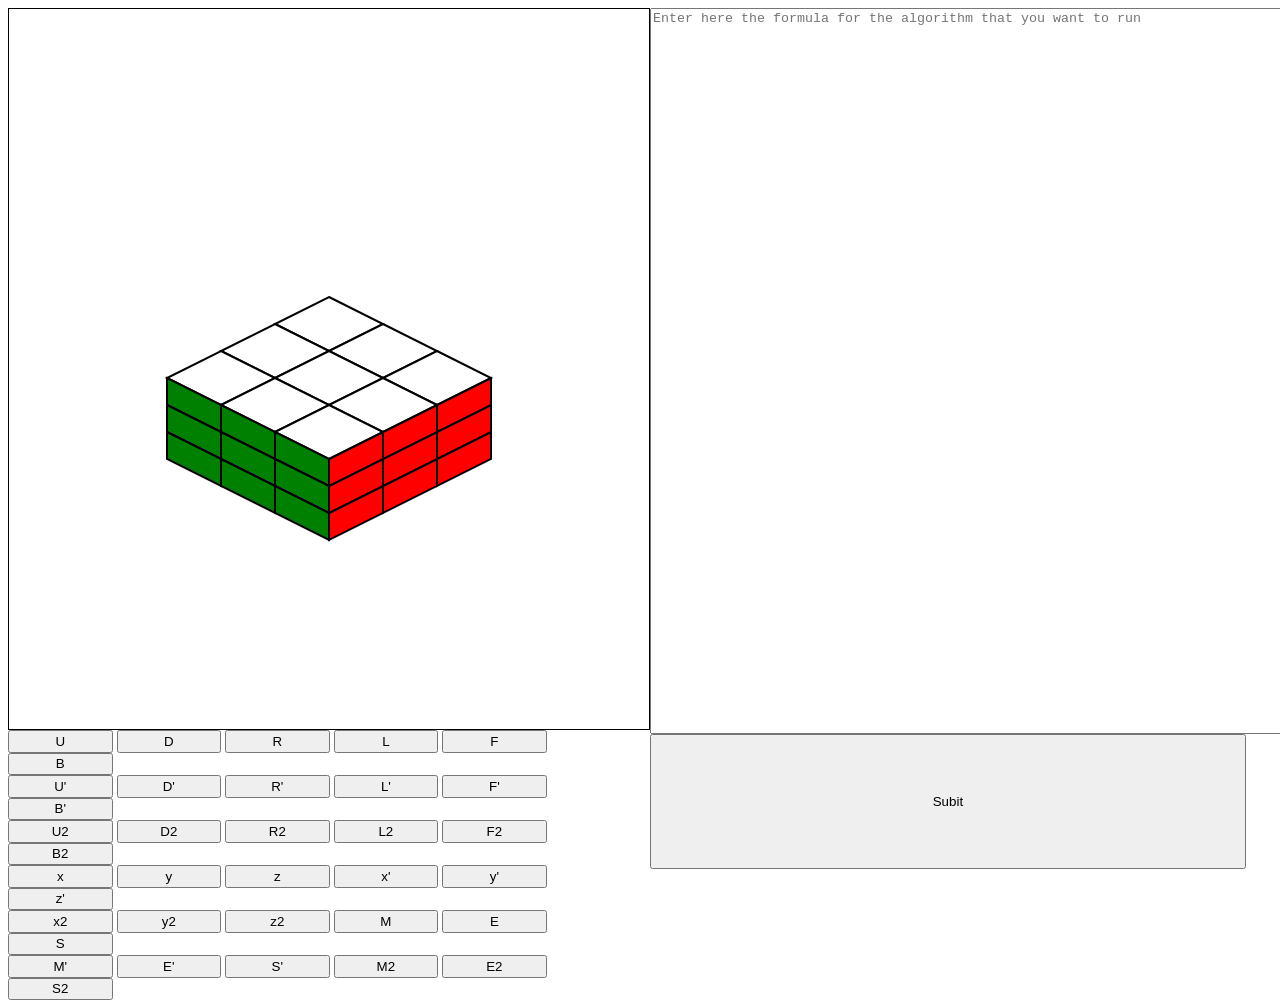
==== index.html @ b21edc72 "Auto-Update" ====
<!DOCTYPE html>
<html lang="en">

<head>
	<title>Rubik's Cube</title>
	<link rel="stylesheet" href="Rubik's Cube.css">
</head>

<body>
	<div class="Main">
		<div class="Vert">
			<canvas id="Rubik's Cube"></canvas>
			<div>
				<button onclick="Faces.Turn(`U`)" class="Move">U</button>
				<button onclick="Faces.Turn(`D`)" class="Move">D</button>
				<button onclick="Faces.Turn(`R`)" class="Move">R</button>
				<button onclick="Faces.Turn(`L`)" class="Move">L</button>
				<button onclick="Faces.Turn(`F`)" class="Move">F</button>
				<button onclick="Faces.Turn(`B`)" class="Move">B</button>
				<br>
				<button onclick="Faces.Turn(`U'`)" class="Move">U'</button>
				<button onclick="Faces.Turn(`D'`)" class="Move">D'</button>
				<button onclick="Faces.Turn(`R'`)" class="Move">R'</button>
				<button onclick="Faces.Turn(`L'`)" class="Move">L'</button>
				<button onclick="Faces.Turn(`F'`)" class="Move">F'</button>
				<button onclick="Faces.Turn(`B'`)" class="Move">B'</button>
				<br>
				<button onclick="Faces.Turn(`U2`)" class="Move">U2</button>
				<button onclick="Faces.Turn(`D2`)" class="Move">D2</button>
				<button onclick="Faces.Turn(`R2`)" class="Move">R2</button>
				<button onclick="Faces.Turn(`L2`)" class="Move">L2</button>
				<button onclick="Faces.Turn(`F2`)" class="Move">F2</button>
				<button onclick="Faces.Turn(`B2`)" class="Move">B2</button>
				<br>
				<button onclick="Faces.Turn(`x`)" class="Move">x</button>
				<button onclick="Faces.Turn(`y`)" class="Move">y</button>
				<button onclick="Faces.Turn(`z`)" class="Move">z</button>
				<button onclick="Faces.Turn(`x'`)" class="Move">x'</button>
				<button onclick="Faces.Turn(`y'`)" class="Move">y'</button>
				<button onclick="Faces.Turn(`z'`)" class="Move">z'</button>
				<br>
				<button onclick="Faces.Turn(`x2`)" class="Move">x2</button>
				<button onclick="Faces.Turn(`y2`)" class="Move">y2</button>
				<button onclick="Faces.Turn(`z2`)" class="Move">z2</button>
				<button onclick="Faces.Turn(`M`)" class="Move">M</button>
				<button onclick="Faces.Turn(`E`)" class="Move">E</button>
				<button onclick="Faces.Turn(`S`)" class="Move">S</button>
				<br>
				<button onclick="Faces.Turn(`M'`)" class="Move">M'</button>
				<button onclick="Faces.Turn(`E'`)" class="Move">E'</button>
				<button onclick="Faces.Turn(`S'`)" class="Move">S'</button>
				<button onclick="Faces.Turn(`M2`)" class="Move">M2</button>
				<button onclick="Faces.Turn(`E2`)" class="Move">E2</button>
				<button onclick="Faces.Turn(`S2`)" class="Move">S2</button>
			</div>
		</div>
		<div class="Vert">
			<textarea id="Input" placeholder="Enter here the formula for the algorithm that you want to run"></textarea>
			<button onclick="Submit();" class="Submit">Subit</button>
		</div>
	</div>
	<script src="Rubik's Cube.js"></script>
</body>

</html>
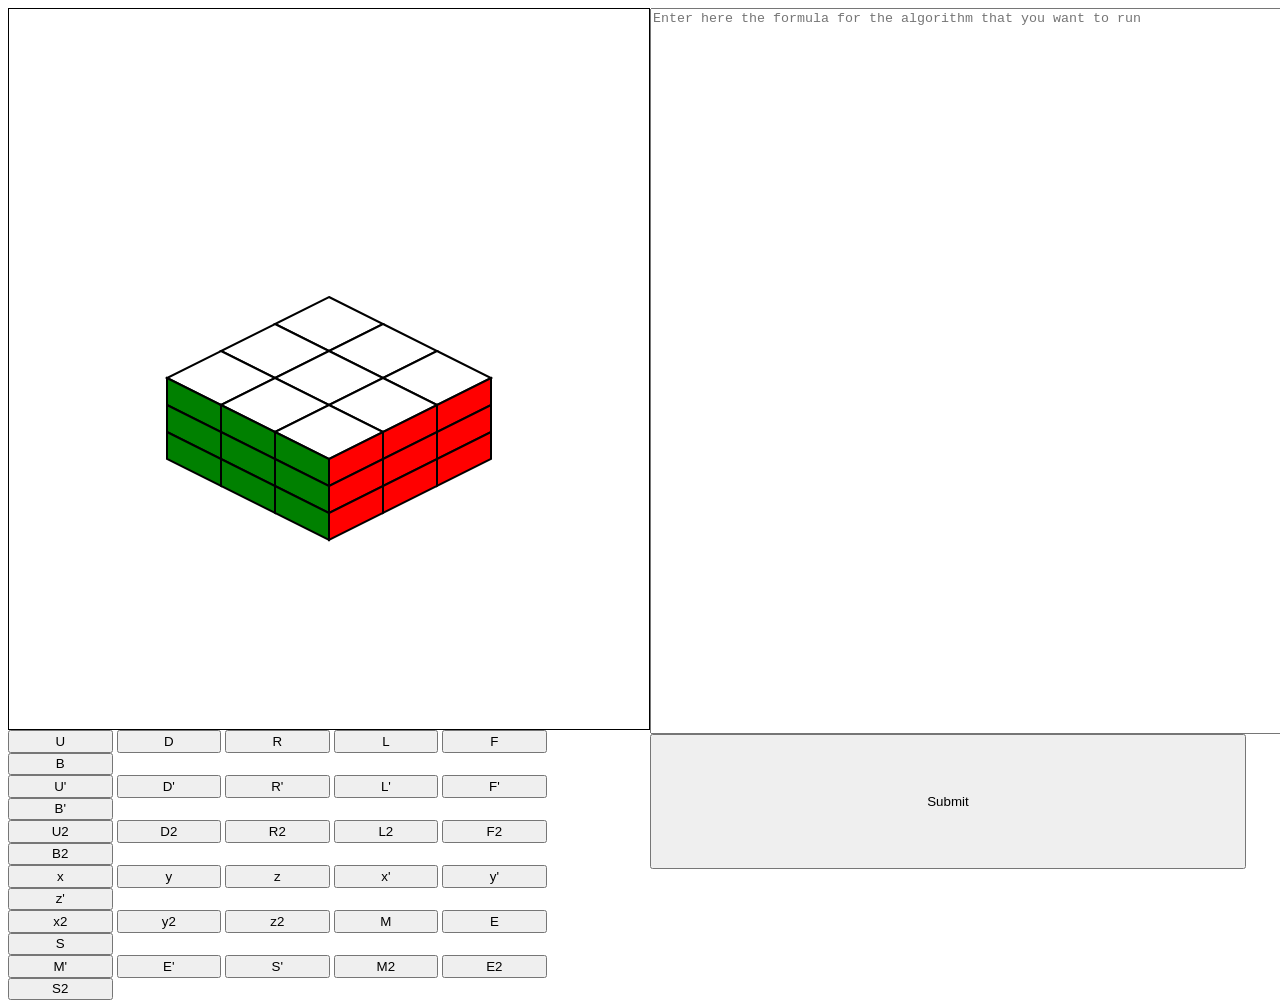
==== commit 77f5aadf: "Auto-Update" ====
--- a/index.html
+++ b/index.html
@@ -3,7 +3,7 @@
 
 <head>
 	<title>Rubik's Cube</title>
-	<link rel="stylesheet" href="Rubik's Cube.css">
+	<link rel="stylesheet" href="style.css">
 </head>
 
 <body>
@@ -56,10 +56,10 @@
 		</div>
 		<div class="Vert">
 			<textarea id="Input" placeholder="Enter here the formula for the algorithm that you want to run"></textarea>
-			<button onclick="Submit();" class="Submit">Subit</button>
+			<button onclick="Submit();" class="Submit">Submit</button>
 		</div>
 	</div>
-	<script src="Rubik's Cube.js"></script>
+	<script src="main.js"></script>
 </body>
 
 </html>
--- a/style.css
+++ b/style.css
@@ -0,0 +1,35 @@
+html,
+body {
+	height: 100%;
+}
+
+canvas {
+	border: 1px solid #000;
+}
+
+.Move {
+	width: calc(49vw/6);
+	height: calc(15vh/6);
+}
+
+div.Main {
+	display: flex;
+	flex-direction: row;
+}
+
+div.Vert {
+	display: flex;
+	flex-direction: column;
+}
+
+textarea {
+	resize: none;
+	height: calc(100vh * 0.8);
+	width: calc(100vh);
+}
+
+.Submit {
+	width: calc(49vw*0.95);
+		height: calc(15vh);
+}
+
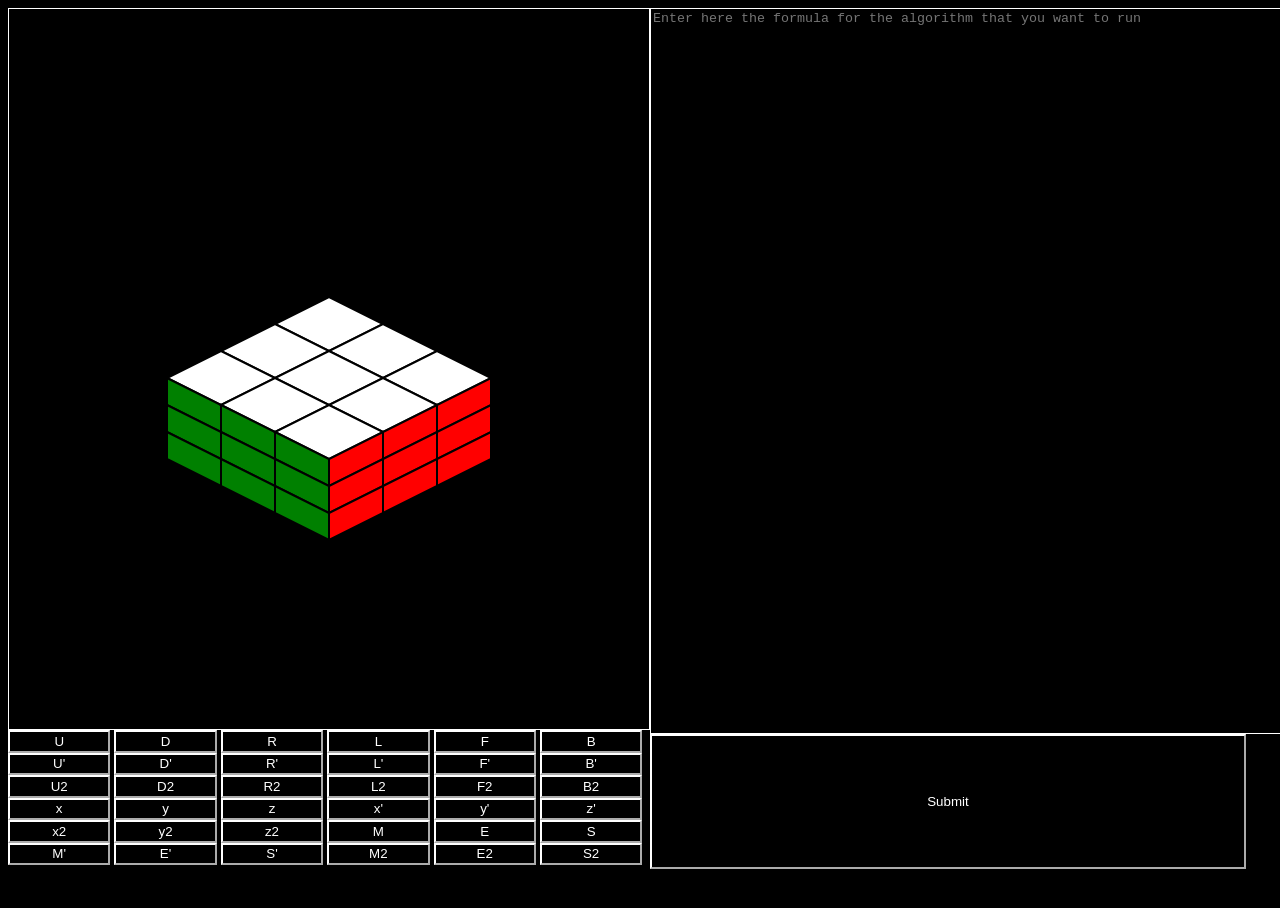
==== commit d4752f4f: "Auto-Update" ====
--- a/index.html
+++ b/index.html
@@ -11,52 +11,52 @@
 		<div class="Vert">
 			<canvas id="Rubik's Cube"></canvas>
 			<div>
-				<button onclick="Faces.Turn(`U`)" class="Move">U</button>
-				<button onclick="Faces.Turn(`D`)" class="Move">D</button>
-				<button onclick="Faces.Turn(`R`)" class="Move">R</button>
-				<button onclick="Faces.Turn(`L`)" class="Move">L</button>
-				<button onclick="Faces.Turn(`F`)" class="Move">F</button>
-				<button onclick="Faces.Turn(`B`)" class="Move">B</button>
+				<button onclick="FACES.turn(`U`)" class="Move">U</button>
+				<button onclick="FACES.turn(`D`)" class="Move">D</button>
+				<button onclick="FACES.turn(`R`)" class="Move">R</button>
+				<button onclick="FACES.turn(`L`)" class="Move">L</button>
+				<button onclick="FACES.turn(`F`)" class="Move">F</button>
+				<button onclick="FACES.turn(`B`)" class="Move">B</button>
 				<br>
-				<button onclick="Faces.Turn(`U'`)" class="Move">U'</button>
-				<button onclick="Faces.Turn(`D'`)" class="Move">D'</button>
-				<button onclick="Faces.Turn(`R'`)" class="Move">R'</button>
-				<button onclick="Faces.Turn(`L'`)" class="Move">L'</button>
-				<button onclick="Faces.Turn(`F'`)" class="Move">F'</button>
-				<button onclick="Faces.Turn(`B'`)" class="Move">B'</button>
+				<button onclick="FACES.turn(`U'`)" class="Move">U'</button>
+				<button onclick="FACES.turn(`D'`)" class="Move">D'</button>
+				<button onclick="FACES.turn(`R'`)" class="Move">R'</button>
+				<button onclick="FACES.turn(`L'`)" class="Move">L'</button>
+				<button onclick="FACES.turn(`F'`)" class="Move">F'</button>
+				<button onclick="FACES.turn(`B'`)" class="Move">B'</button>
 				<br>
-				<button onclick="Faces.Turn(`U2`)" class="Move">U2</button>
-				<button onclick="Faces.Turn(`D2`)" class="Move">D2</button>
-				<button onclick="Faces.Turn(`R2`)" class="Move">R2</button>
-				<button onclick="Faces.Turn(`L2`)" class="Move">L2</button>
-				<button onclick="Faces.Turn(`F2`)" class="Move">F2</button>
-				<button onclick="Faces.Turn(`B2`)" class="Move">B2</button>
+				<button onclick="FACES.turn(`U2`)" class="Move">U2</button>
+				<button onclick="FACES.turn(`D2`)" class="Move">D2</button>
+				<button onclick="FACES.turn(`R2`)" class="Move">R2</button>
+				<button onclick="FACES.turn(`L2`)" class="Move">L2</button>
+				<button onclick="FACES.turn(`F2`)" class="Move">F2</button>
+				<button onclick="FACES.turn(`B2`)" class="Move">B2</button>
 				<br>
-				<button onclick="Faces.Turn(`x`)" class="Move">x</button>
-				<button onclick="Faces.Turn(`y`)" class="Move">y</button>
-				<button onclick="Faces.Turn(`z`)" class="Move">z</button>
-				<button onclick="Faces.Turn(`x'`)" class="Move">x'</button>
-				<button onclick="Faces.Turn(`y'`)" class="Move">y'</button>
-				<button onclick="Faces.Turn(`z'`)" class="Move">z'</button>
+				<button onclick="FACES.turn(`x`)" class="Move">x</button>
+				<button onclick="FACES.turn(`y`)" class="Move">y</button>
+				<button onclick="FACES.turn(`z`)" class="Move">z</button>
+				<button onclick="FACES.turn(`x'`)" class="Move">x'</button>
+				<button onclick="FACES.turn(`y'`)" class="Move">y'</button>
+				<button onclick="FACES.turn(`z'`)" class="Move">z'</button>
 				<br>
-				<button onclick="Faces.Turn(`x2`)" class="Move">x2</button>
-				<button onclick="Faces.Turn(`y2`)" class="Move">y2</button>
-				<button onclick="Faces.Turn(`z2`)" class="Move">z2</button>
-				<button onclick="Faces.Turn(`M`)" class="Move">M</button>
-				<button onclick="Faces.Turn(`E`)" class="Move">E</button>
-				<button onclick="Faces.Turn(`S`)" class="Move">S</button>
+				<button onclick="FACES.turn(`x2`)" class="Move">x2</button>
+				<button onclick="FACES.turn(`y2`)" class="Move">y2</button>
+				<button onclick="FACES.turn(`z2`)" class="Move">z2</button>
+				<button onclick="FACES.turn(`M`)" class="Move">M</button>
+				<button onclick="FACES.turn(`E`)" class="Move">E</button>
+				<button onclick="FACES.turn(`S`)" class="Move">S</button>
 				<br>
-				<button onclick="Faces.Turn(`M'`)" class="Move">M'</button>
-				<button onclick="Faces.Turn(`E'`)" class="Move">E'</button>
-				<button onclick="Faces.Turn(`S'`)" class="Move">S'</button>
-				<button onclick="Faces.Turn(`M2`)" class="Move">M2</button>
-				<button onclick="Faces.Turn(`E2`)" class="Move">E2</button>
-				<button onclick="Faces.Turn(`S2`)" class="Move">S2</button>
+				<button onclick="FACES.turn(`M'`)" class="Move">M'</button>
+				<button onclick="FACES.turn(`E'`)" class="Move">E'</button>
+				<button onclick="FACES.turn(`S'`)" class="Move">S'</button>
+				<button onclick="FACES.turn(`M2`)" class="Move">M2</button>
+				<button onclick="FACES.turn(`E2`)" class="Move">E2</button>
+				<button onclick="FACES.turn(`S2`)" class="Move">S2</button>
 			</div>
 		</div>
 		<div class="Vert">
 			<textarea id="Input" placeholder="Enter here the formula for the algorithm that you want to run"></textarea>
-			<button onclick="Submit();" class="Submit">Submit</button>
+			<button onclick="submit();" class="Submit">Submit</button>
 		</div>
 	</div>
 	<script src="main.js"></script>
--- a/style.css
+++ b/style.css
@@ -1,15 +1,16 @@
 html,
 body {
 	height: 100%;
+	background-color: #000;
 }
 
 canvas {
-	border: 1px solid #000;
+	border: 1px solid #fff;
 }
 
 .Move {
-	width: calc(49vw/6);
-	height: calc(15vh/6);
+	width: calc(48vw / 6);
+	height: calc(15vh / 6);
 }
 
 div.Main {
@@ -23,13 +24,20 @@
 }
 
 textarea {
+	background-color: #000;
+	border-color: #fff;
 	resize: none;
 	height: calc(100vh * 0.8);
 	width: calc(100vh);
 }
 
 .Submit {
-	width: calc(49vw*0.95);
-		height: calc(15vh);
+	width: calc(49vw * 0.95);
+	height: calc(15vh);
 }
 
+button {
+	background-color: #000;
+	border-color: #fff;
+	color: #fff;
+}
